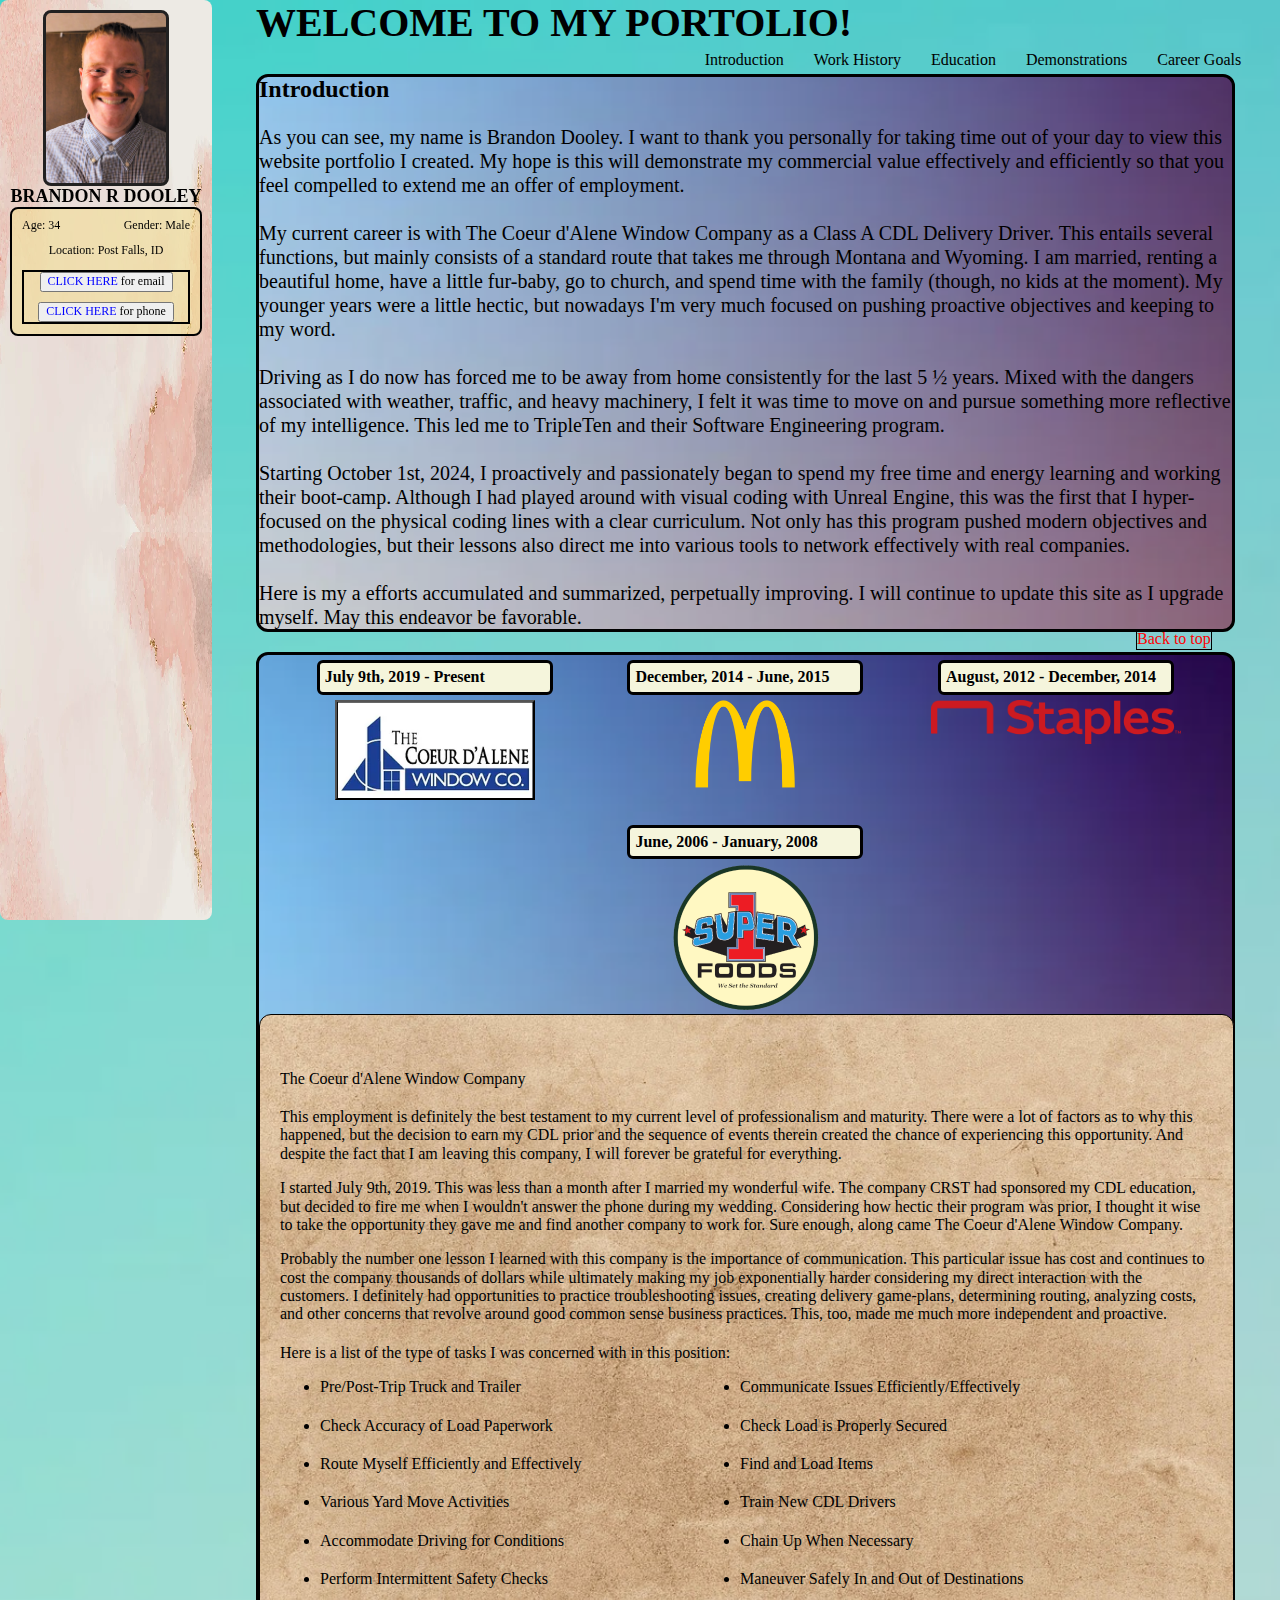
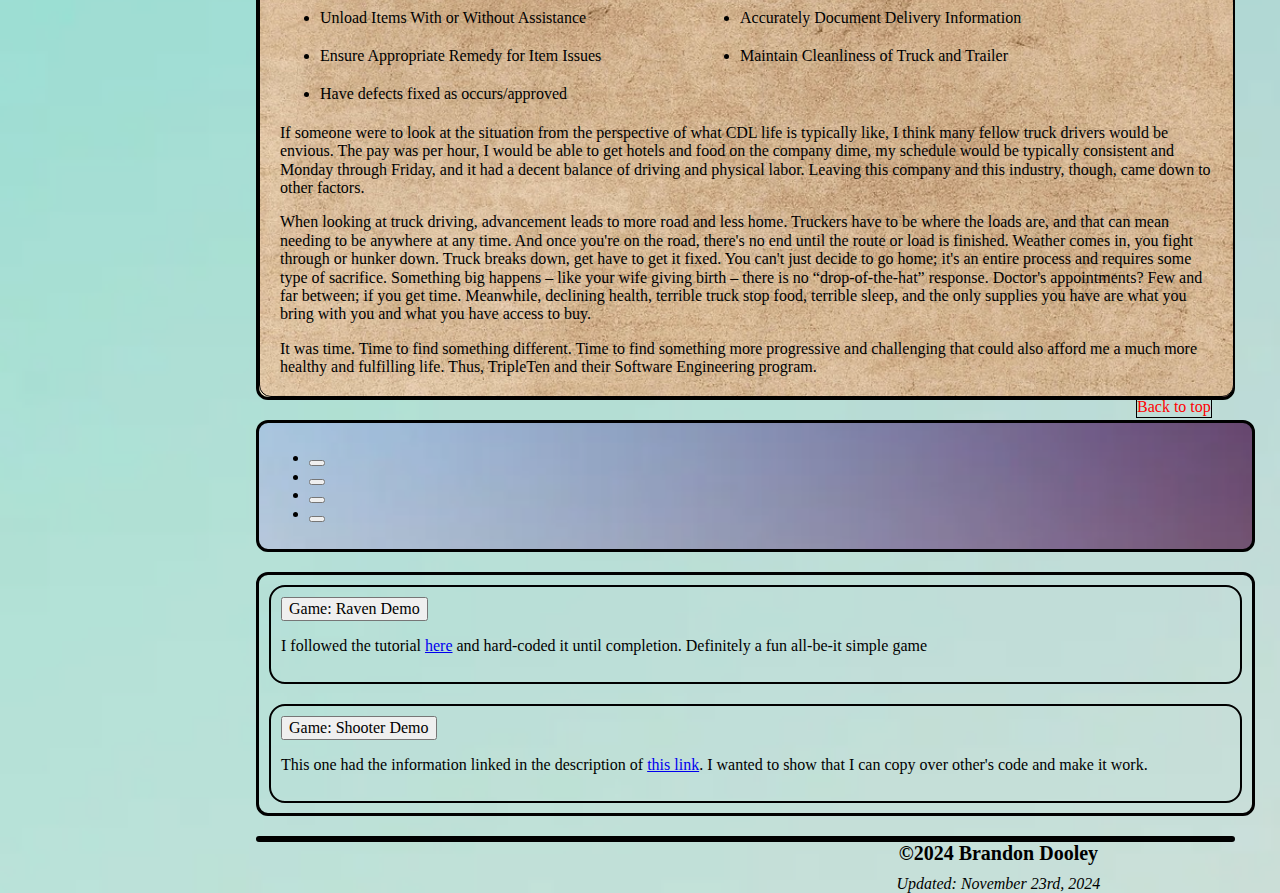
==== index.html @ a99c736f "Alpha 1.1" ====
<!DOCTYPE html>
<html lang="en">
  <head>
    <meta charset="UTF-8" />
    <meta name="viewport" content="width=device-width, initial-scale=1.0" />
    <meta
      name="description"
      content="This is a custom website designed to act as my portfolio."
    />
    <meta name="author" content="Brandon Dooley" />
    <meta
      name="keywords"
      content="Brandon, Dooley, Brandon Dooley, Big Red, Software Engineer, Software, Engineer"
    />
    <title>Brandon Dooley's Portfolio</title>
    <link rel="shortcut icon" href="favicon.ico" />
    <link rel="stylesheet" href="./pages/index.css" />
  </head>
  <body>
    <div class="page">
      <header class="page__default-remove header">
        <h1 class="header__title">WELCOME TO MY PORTOLIO!</h1>
        <nav class="header__nav" id="header-nav">
          <ul  class="header__links">
          <li class="header__link"><a class="header__link-ref" href="#introduction">Introduction</a></li>
          <li class="header__link"><a class="header__link-ref" href="#work-history">Work History</a></li>
          <li class="header__link"><a class="header__link-ref" href="#education">Education</a></li>
          <li class="header__link"><a class="header__link-ref" href="#demonstrations">Demonstrations</a></li>
          <li class="header__link"><a class="header__link-ref" href="#career-goals">Career Goals</a></li>

          </ul>
        </nav>
      </header>
      <main class="main page__default-remove">
        <section class="section introduction" id="introduction">
          <div class="page__default-remove introduction__content">
          <p class="page__default-remove introduction__title">Introduction</p>
          <p class="page__default-remove introduction__text">As you can see, my name is Brandon Dooley. I want to thank you personally for taking time out of your day to view this website portfolio I created. My hope is this will demonstrate my commercial value effectively and efficiently so that you feel compelled to extend me an offer of employment.</p>

          <p class="page__default-remove introduction__text">My current career is with The Coeur d'Alene Window Company as a Class A CDL Delivery Driver. This entails several functions, but mainly consists of  a standard route that takes me through Montana and Wyoming. I am married, renting a beautiful home, have a little fur-baby, go to church, and spend time with the family (though, no kids at the moment). My younger years were a little hectic, but nowadays I'm very much focused on pushing proactive objectives and keeping to my word.</p>

          <p class="page__default-remove introduction__text">Driving as I do now has forced me to be away from home consistently for the last 5 ½ years. Mixed with the dangers associated with weather, traffic, and heavy machinery, I felt it was time to move on and pursue something more reflective of my intelligence. This led me to TripleTen and their Software Engineering program.</p>

          <p class="page__default-remove introduction__text">Starting October 1st, 2024, I proactively and passionately began to spend my free time and energy learning and working their boot-camp. Although I had played around with visual coding with Unreal Engine, this was the first that I hyper-focused on the physical coding lines with a clear curriculum. Not only has this program pushed modern objectives and methodologies, but their lessons also direct me into various tools to network effectively with real companies.</p>

          <p class="page__default-remove introduction__text">Here is my a efforts accumulated and summarized, perpetually improving. I will continue to update this site as I upgrade myself. May this endeavor be favorable.</p>
          </div>
          <a class="click__back-top" href="#header-nav">Back to top</a>
          </section>
        <section class="section work" id="work-history">
          <ul class="work__employer-list page__default-remove">
            <li class="work__list-item">
              <div class="work__item work__CDAWindow">
                <p class="work__dates">July 9th, 2019 - Present</p></div>
                <button class="work__cdawindow-button"></button>
            </li>
            <li class="work__list-item">
              <div class="work__item work__mcdonalds">
                <p class="work__dates">December, 2014 - June, 2015</p>
              <button class="work__mcdonalds-button"></button>
            </div></li>
            <li class="work__list-item">
              <div class="work__item work__staples">
                <p class="work__dates">August, 2012 - December, 2014</p>
                <button class="work__staples-button"></button>
               </div>
            </li>
            <li class="work__list-item">
              <div class="work__item work__super1foods">
                <p class="work__dates">June, 2006 - January, 2008</p>
                <button class="work__super1foods-button"></button>
                </div>
            </li>
          </ul>
            <div class="work__details">
              <div class="work__details-cdawindow">
                <div class="work__title-block">
                  <img class="" src="">
                  <p class="work__details-paragraph">The Coeur d'Alene Window Company</p>
                </div>
              </div>
              <div class="work__details-cdawindow">
                <p class="work__details-paragraph">This employment is definitely the best testament to my current level of professionalism and maturity. There were a lot of factors as to why this happened, but the decision to earn my CDL prior and the sequence of events therein created the chance of experiencing this opportunity. And despite the fact that I am leaving this company, I will forever be grateful for everything.</p>
                <p class="work__details-paragraph">I started July 9th, 2019. This was less than a month after I married my wonderful wife. The company CRST had sponsored my CDL education, but decided to fire me when I wouldn't answer the phone during my wedding. Considering how hectic their program was prior, I thought it wise to take the opportunity they gave me and find another company to work for. Sure enough, along came The Coeur d'Alene Window Company. </p>
                <p class="work__details-paragraph">Probably the number one lesson I learned with this company is the importance of communication. This particular issue has cost and continues to cost the company thousands of dollars while ultimately making my job exponentially harder considering my direct interaction with the customers. I definitely had opportunities to practice troubleshooting issues, creating delivery game-plans, determining routing, analyzing costs, and other concerns that revolve around good common sense business practices. This, too, made me much more independent and proactive.</p>
              </div>
              <div class="work__details-cdawindow">
                <p class="work__details-paragraph">Here is a list of the type of tasks I was concerned with in this position:</p>
              <ul class="work__details-cdalist">
                <li class="work__details-cdalist-item">Pre/Post-Trip Truck and Trailer</li>
                <li class="work__details-cdalist-item">Communicate Issues Efficiently/Effectively</li>
                <li class="work__details-cdalist-item">Check Accuracy of Load Paperwork</li>
                <li class="work__details-cdalist-item">Check Load is Properly Secured</li>
                <li class="work__details-cdalist-item">Route Myself Efficiently and Effectively</li>
                <li class="work__details-cdalist-item">Find and Load Items</li>
                <li class="work__details-cdalist-item">Various Yard Move Activities</li>
                <li class="work__details-cdalist-item">Train New CDL Drivers</li>
                <li class="work__details-cdalist-item">Accommodate Driving for Conditions</li>
                <li class="work__details-cdalist-item">Chain Up When Necessary</li>
                <li class="work__details-cdalist-item">Perform Intermittent Safety Checks</li>
                <li class="work__details-cdalist-item">Maneuver Safely In and Out of Destinations</li>
                <li class="work__details-cdalist-item">Unload Items With or Without Assistance</li>
                <li class="work__details-cdalist-item">Accurately Document Delivery Information</li>
                <li class="work__details-cdalist-item">Ensure Appropriate Remedy for Item Issues</li>
                <li class="work__details-cdalist-item">Maintain Cleanliness of Truck and Trailer</li>
                <li class="work__details-cdalist-item">Have defects fixed as occurs/approved</li>
              </ul>
              </div>
              <div class="work__details-cdawindow">
                <p class="work__details-paragraph">If someone were to look at the situation from the perspective of what CDL life is typically like, I think many fellow truck drivers would be envious. The pay was per hour, I would be able to get hotels and food on the company dime, my schedule would be typically consistent and Monday through Friday, and it had a decent balance of driving and physical labor. Leaving this company and this industry, though, came down to other factors.</p>
                <p class="work__details-paragraph">When looking at truck driving, advancement leads to more road and less home. Truckers have to be where the loads are, and that can mean needing to be anywhere at any time. And once you're on the road, there's no end until the route or load is finished. Weather comes in, you fight through or hunker down. Truck breaks down, get have to get it fixed. You can't just decide to go home; it's an entire process and requires some type of sacrifice. Something big happens – like your wife giving birth –  there is no “drop-of-the-hat” response. Doctor's appointments? Few and far between; if you get time. Meanwhile, declining health, terrible truck stop food, terrible sleep, and the only supplies you have are what you bring with you and what you have access to buy. </p>
                <p class="work__details-paragraph">It was time. Time to find something different. Time to find something more progressive and challenging that could also afford me a much more healthy and fulfilling life. Thus, TripleTen and their Software Engineering program.</p>
              </div>
            </div>
            <a class="click__back-top" href="#header-nav">Back to top</a>
        </section>
        <section class="section education" id="education">
          <ul class="section__work-list">
            <li class="section__work-list-item">
              <div class="section__work-CDAWindow">
                <button class="section__work-cdawindow-button"></button></div>
            </li>
            <li class="section__work-list-item">
              <div class="section__work-mcdonalds">
              <button class="section__work-mcdonalds-button"></button></div></li>
            <li class="section__work-list-item">
              <div class="section__work-staples">
                <button class="section__work-staples-button"></button></div>
            </li>
            <li class="section__work-list-item">
              <div class="section__work-super1foods">
                <button class="section__work-super1foods-button"></button></div>
            </li>
          </ul>

        </section>
        <section class="section demonstrations" id="demonstrations">
          <div class="demonstrations__game"><button class="demonstrations__game-button">Game: Raven Demo</button>
            <p class="demonstration__description">I followed the tutorial <a href = "https://www.youtube.com/watch?v=gCa0z4B-CRo" target="_blank">here</a> and hard-coded it until completion. Definitely a fun all-be-it simple game</p></div>
          <div class="demonstrations__game"><button class="demonstrations__game-button1">Game: Shooter Demo</button> <p class="demonstration__description">This one had the information linked in the description of <a href ="https://www.youtube.com/watch?v=TPu7PXxg5-8" target="_blank" >this link</a>. I wanted to show that I can copy over other's code and make it work.</p></div>
        </section>
        <section class="section scareer-goals" id="career-goals"></section>
      </main>
      <footer class="footer">
        <p class="footer__copyright">&copy;2024 Brandon Dooley</p>
        <p class="footer__update">Updated: November 23rd, 2024</p>
      </footer>
    </div>
      <div class="panel">
        <div class="panel__personal" id="Personal-Details-Panel">
          <ul class="panel__identity page__default-remove">
            <li class="panel__identity-image"></li>
            <li class="panel__identity-name">BRANDON R DOOLEY</h1>
          </ul>
          <ul class="panel__stats" style="border: 2px solid black">
            <li class="panel__stat-age">Age: 34</p>
            <li class="panel__stat-gender">Gender: Male</p>
            <li class="panel__stat-location">Location: Post Falls, ID</p>
          <ul class="panel__contact" style="border: 2px solid black">
            <li class="panel__contact-item"><button class="panel__email-button"><span class="span__text">CLICK HERE</span> for email</button></li>
            <li class="panel__contact-item"><button class="panel__phone-button"><span class="span__text">CLICK HERE</span> for phone</button></li>
          </ul>
          </div>
        </div>
      <script defer src="./scripts/index.js"></script>
  </body>
</html>
---- pages/index.css ----
@import url(../vendor/normalize.css);
@import url(../pages/fonts.css);
@import url(../blocks/page.css);
@import url(../blocks/header.css);
@import url(../blocks/main.css);
@import url(../blocks/introduction.css);
@import url(../blocks/work.css);
@import url(../blocks/education.css);
@import url(../blocks/demonstrations.css);
@import url(../blocks/footer.css);
@import url(../blocks/panel.css);
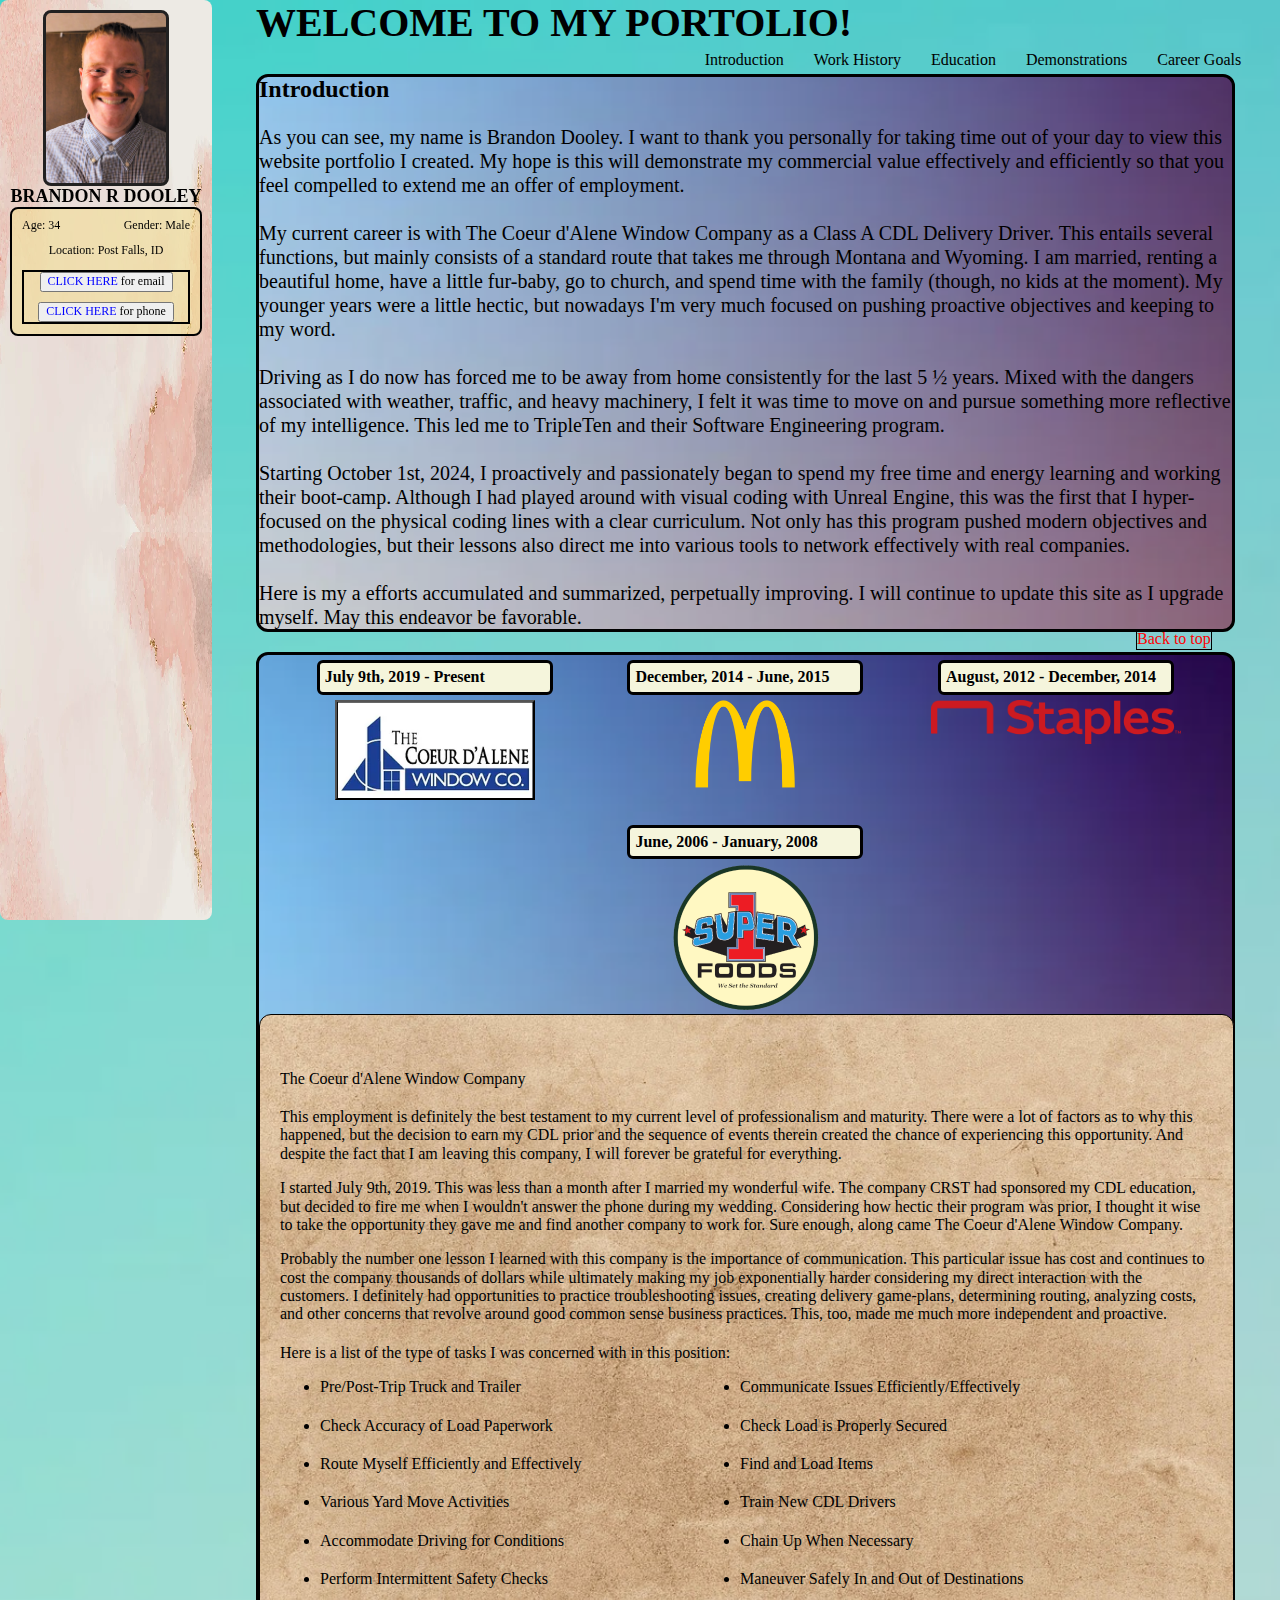
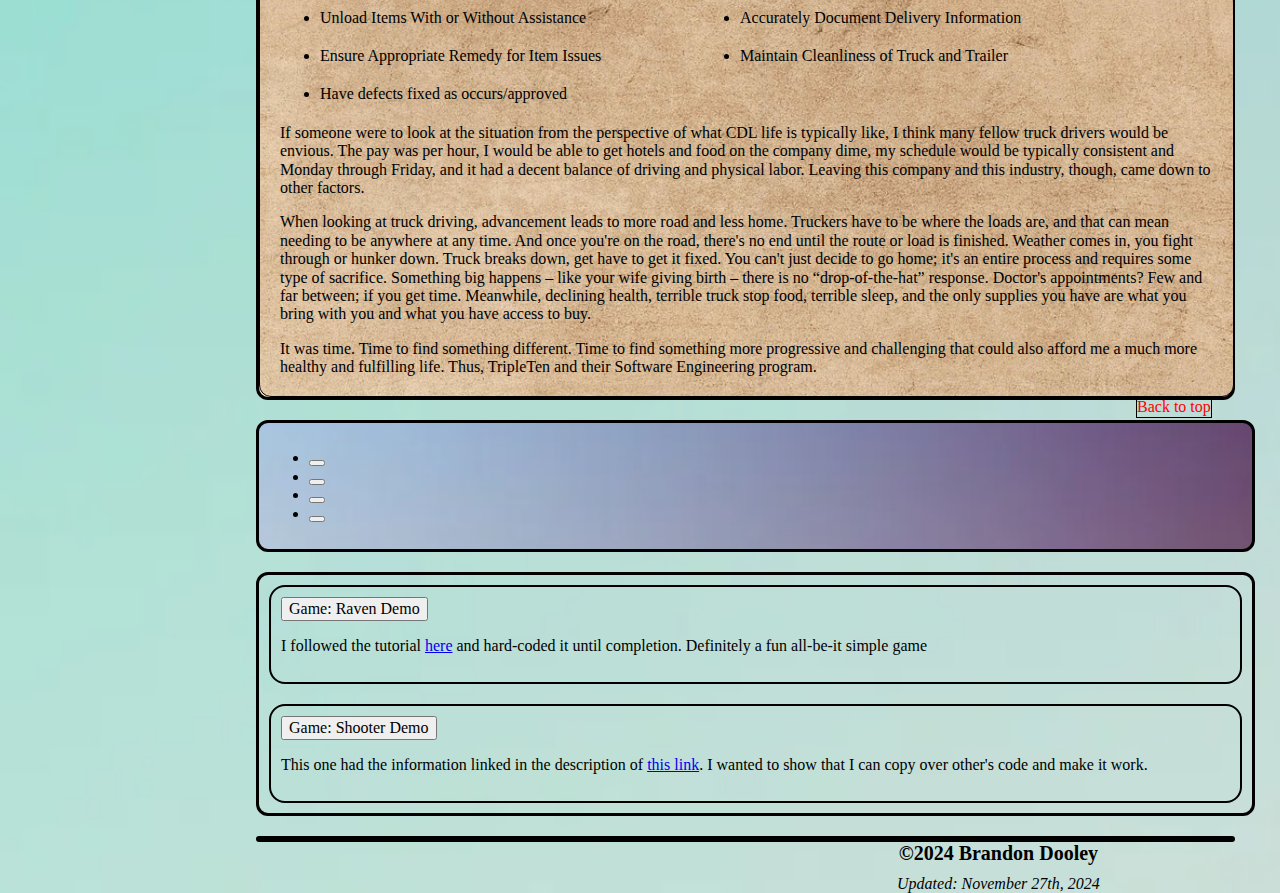
==== commit e3fc2db1: "Add files via upload" ====
--- a/index.html
+++ b/index.html
@@ -143,7 +143,7 @@
       </main>
       <footer class="footer">
         <p class="footer__copyright">&copy;2024 Brandon Dooley</p>
-        <p class="footer__update">Updated: November 23rd, 2024</p>
+        <p class="footer__update">Updated: November 27th, 2024</p>
       </footer>
     </div>
       <div class="panel">
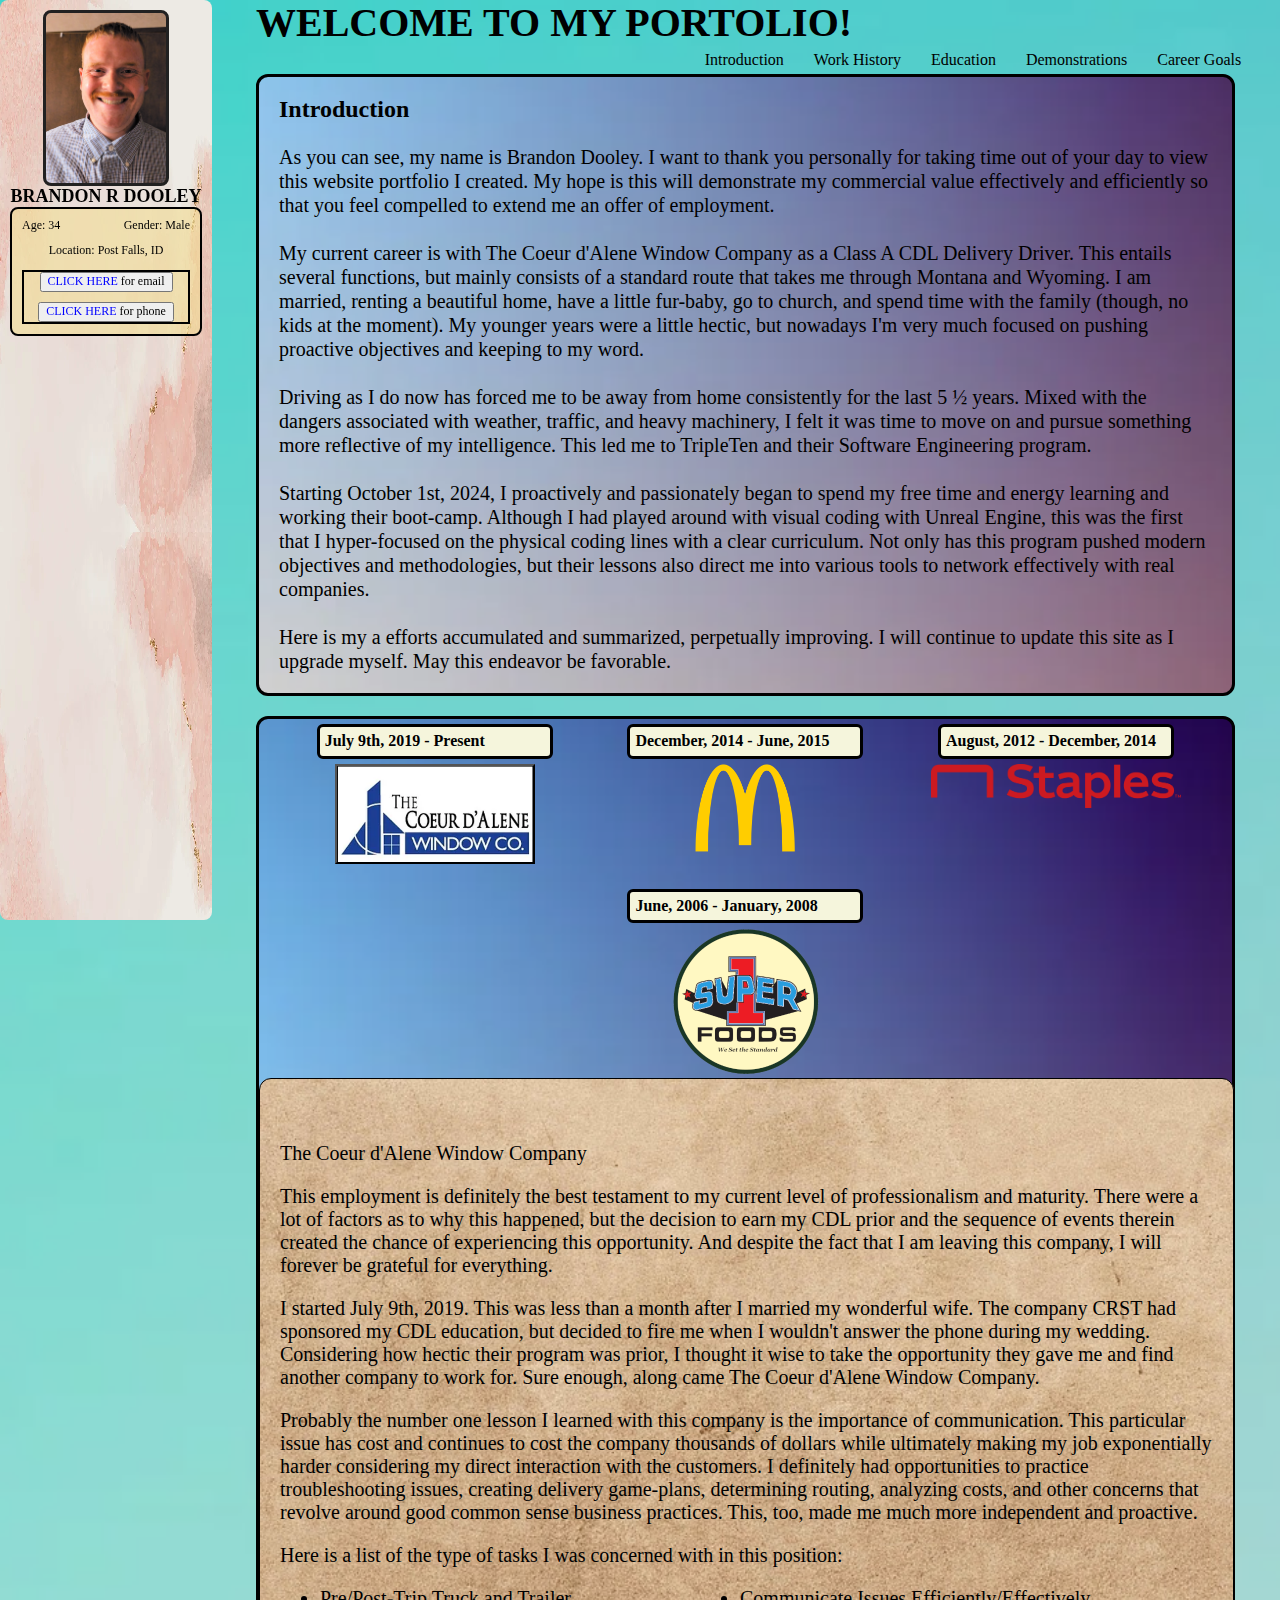
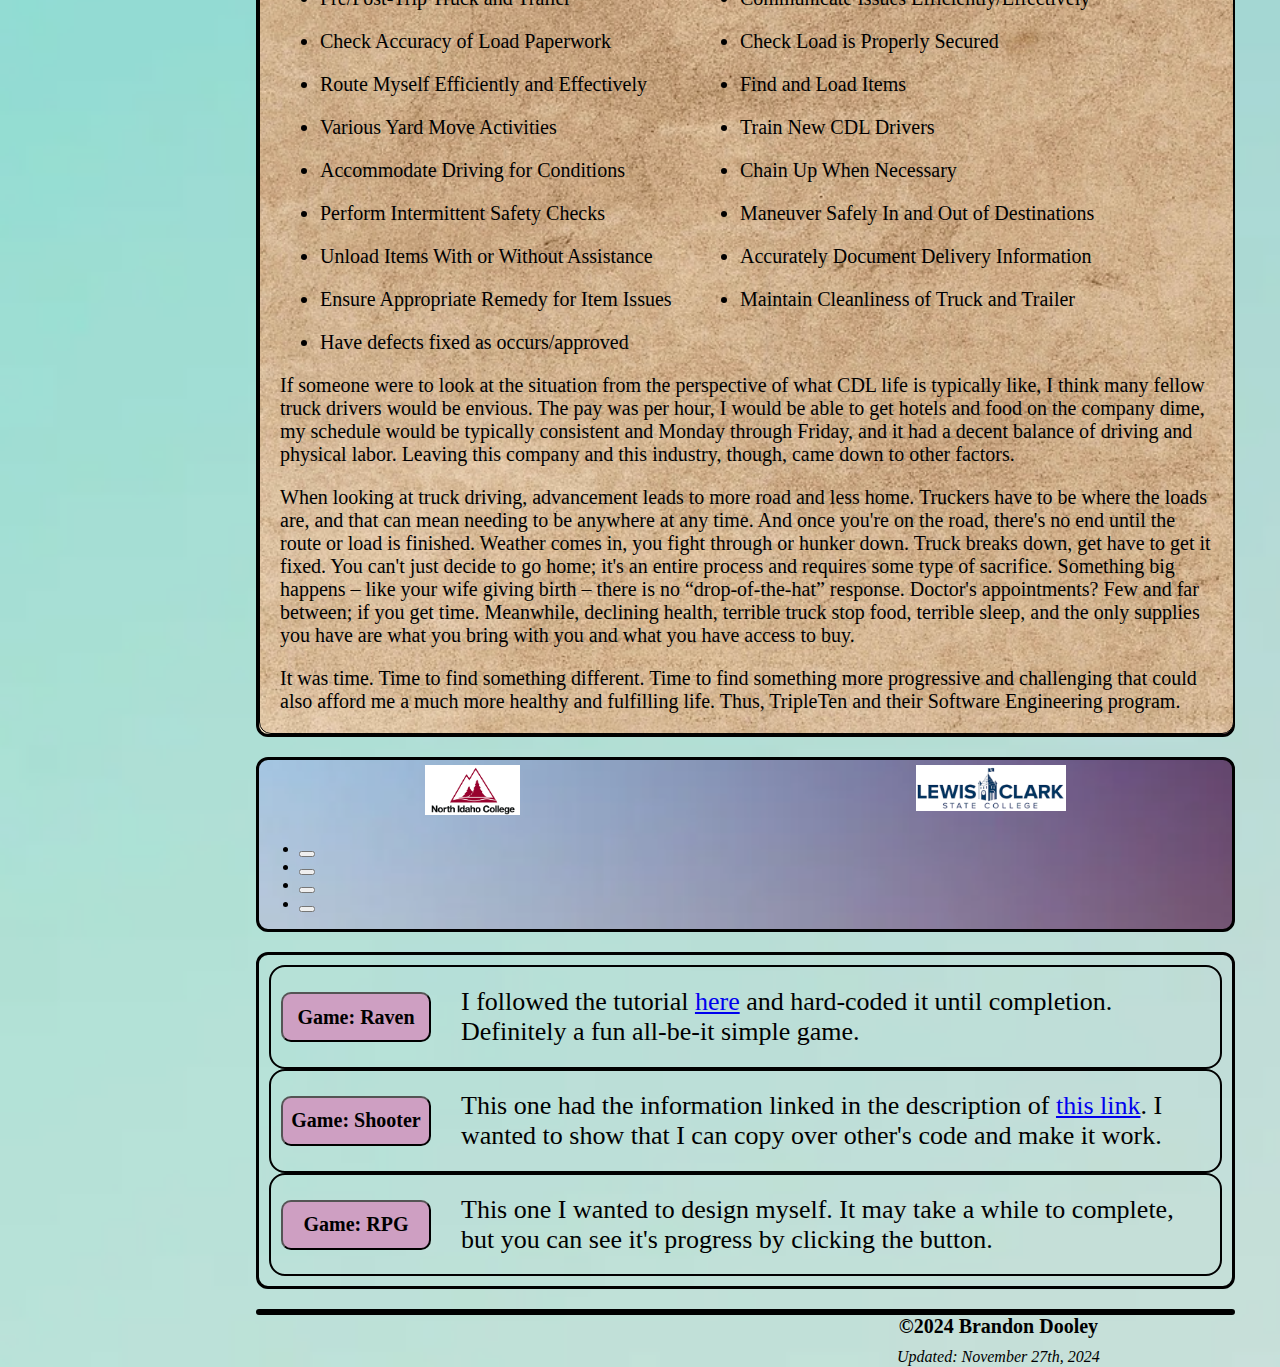
==== commit 15e88c68: "Alpha 1.1" ====
--- a/index.html
+++ b/index.html
@@ -115,7 +115,11 @@
             <a class="click__back-top" href="#header-nav">Back to top</a>
         </section>
         <section class="section education" id="education">
-          <ul class="section__work-list">
+          <ul class="education__icons">
+            <li class="education__icons-item"><button class="education__icons-button"></button></li>
+            <li class="education__icons-item"><button class="education__icons-button1"></button></li>
+          </ul>
+          <ul class="education__list">
             <li class="section__work-list-item">
               <div class="section__work-CDAWindow">
                 <button class="section__work-cdawindow-button"></button></div>
@@ -135,10 +139,13 @@
 
         </section>
         <section class="section demonstrations" id="demonstrations">
-          <div class="demonstrations__game"><button class="demonstrations__game-button">Game: Raven Demo</button>
-            <p class="demonstration__description">I followed the tutorial <a href = "https://www.youtube.com/watch?v=gCa0z4B-CRo" target="_blank">here</a> and hard-coded it until completion. Definitely a fun all-be-it simple game</p></div>
-          <div class="demonstrations__game"><button class="demonstrations__game-button1">Game: Shooter Demo</button> <p class="demonstration__description">This one had the information linked in the description of <a href ="https://www.youtube.com/watch?v=TPu7PXxg5-8" target="_blank" >this link</a>. I wanted to show that I can copy over other's code and make it work.</p></div>
-        </section>
+          <div class="demonstrations__panel">
+            <div class="demonstrations__item"><button class="demonstrations__button demonstrations__game-button">Game: Raven</button>
+                <p class="demonstration__description">I followed the tutorial <a href = "https://www.youtube.com/watch?v=gCa0z4B-CRo" target="_blank">here</a> and hard-coded it until completion. Definitely a fun all-be-it simple game.</p></div>
+            <div class="demonstrations__item"><button class="demonstrations__button demonstrations__game-button1">Game: Shooter</button> <p class="demonstration__description">This one had the information linked in the description of <a href ="https://www.youtube.com/watch?v=TPu7PXxg5-8" target="_blank" >this link</a>. I wanted to show that I can copy over other's code and make it work.</p></div>
+            <div class="demonstrations__item"><button class="demonstrations__button demonstrations__game-button2">Game: RPG</button><p class="demonstration__description">This one I wanted to design myself. It may take a while to complete, but you can see it's progress by clicking the button.</p></div>
+          </div>
+          </section>
         <section class="section scareer-goals" id="career-goals"></section>
       </main>
       <footer class="footer">
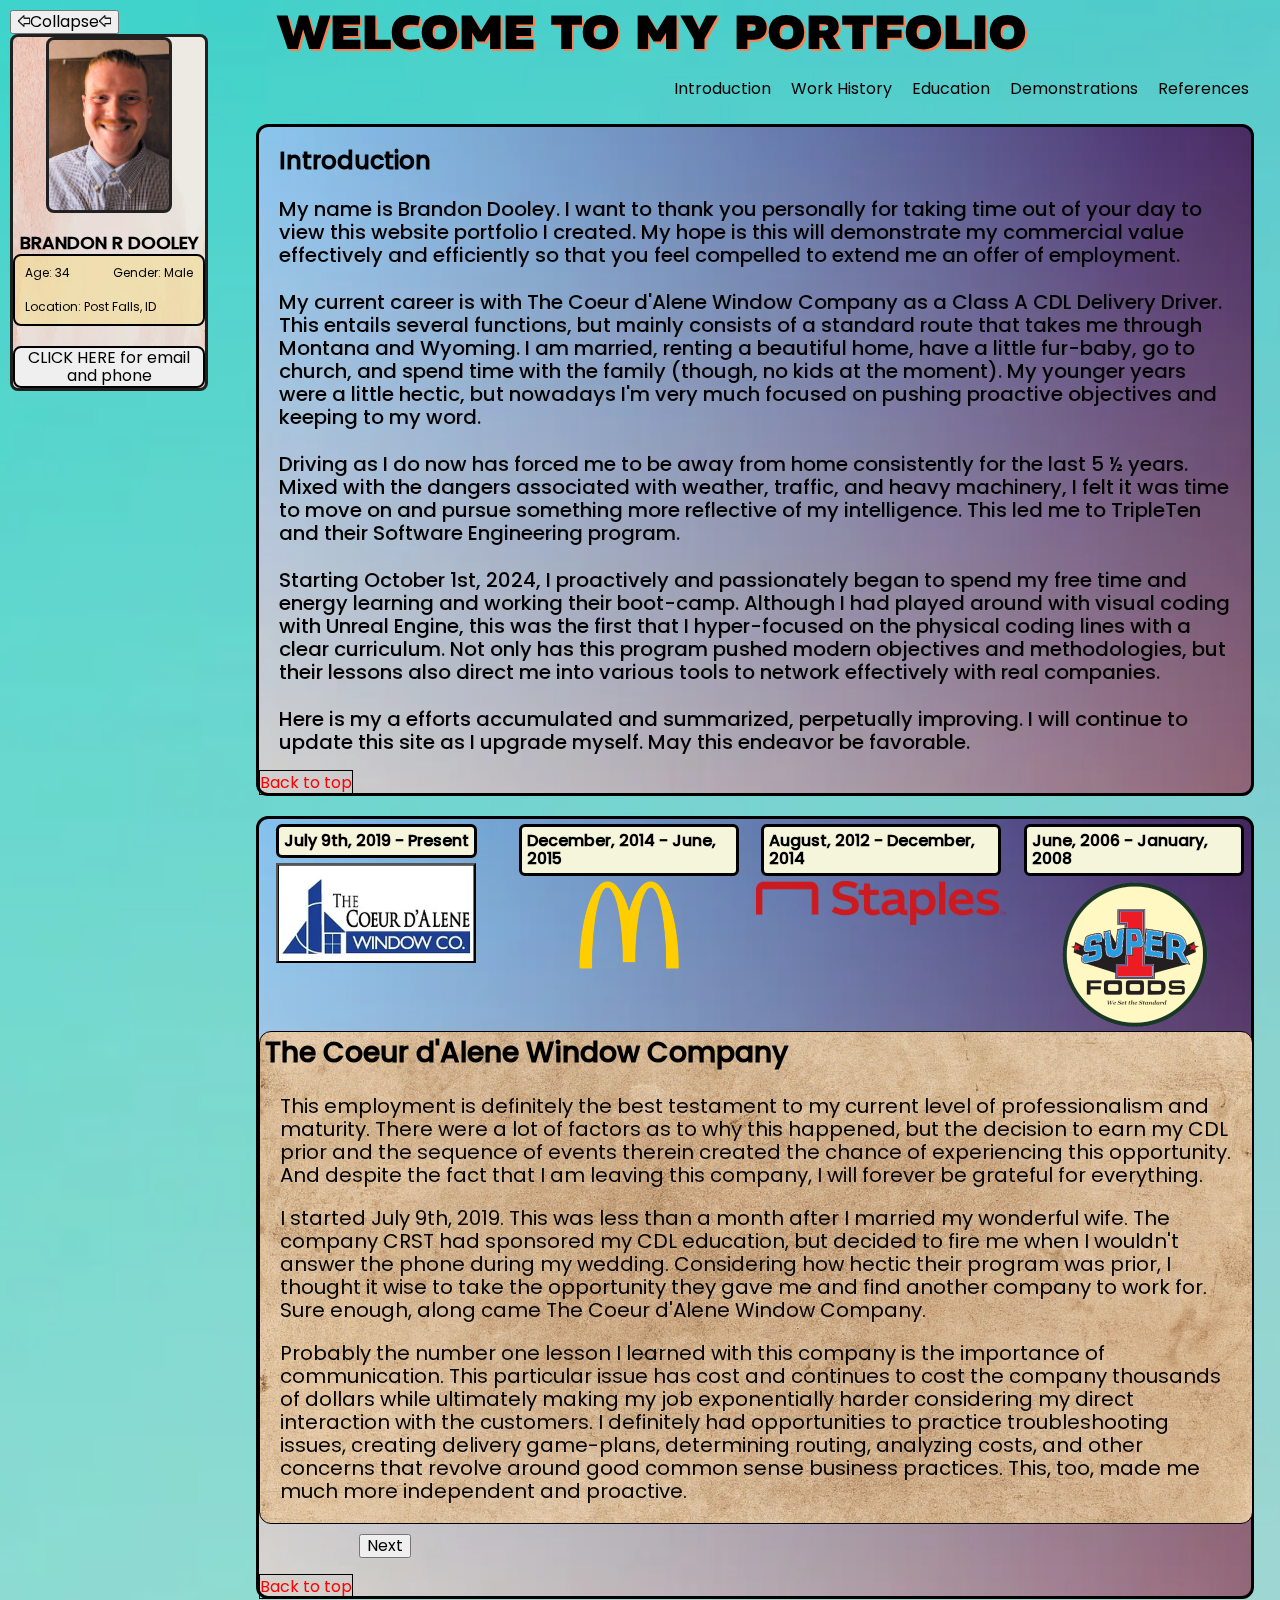
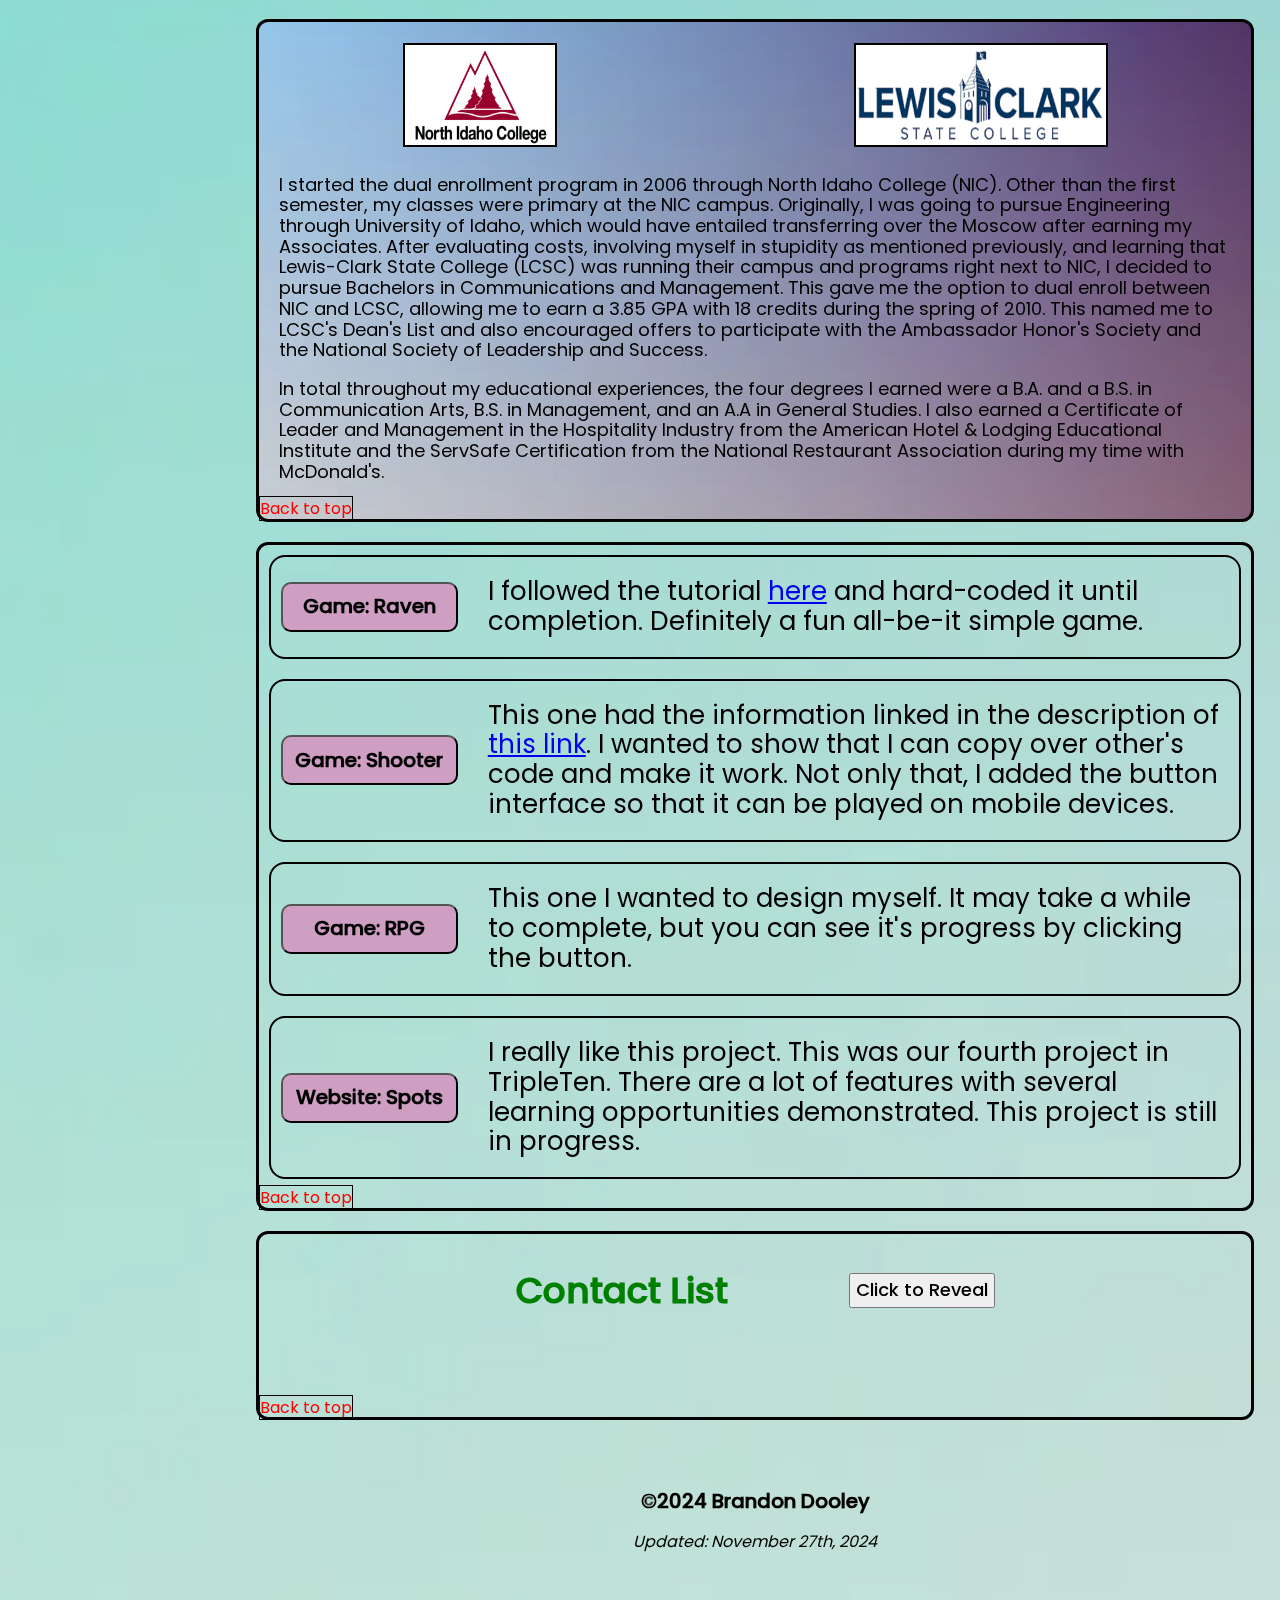
==== commit 03cb1751: "Beta 1.1" ====
--- a/index.html
+++ b/index.html
@@ -15,160 +15,609 @@
     <title>Brandon Dooley's Portfolio</title>
     <link rel="shortcut icon" href="favicon.ico" />
     <link rel="stylesheet" href="./pages/index.css" />
+    <style>
+      @import url("https://fonts.googleapis.com/css2?family=REM:ital,wght@0,100..900;1,100..900&display=swap");
+    </style>
   </head>
   <body>
-    <div class="page">
+    <div class="page offset">
       <header class="page__default-remove header">
-        <h1 class="header__title">WELCOME TO MY PORTOLIO!</h1>
+        <p class="header__title">WELCOME TO MY PORTFOLIO</p>
         <nav class="header__nav" id="header-nav">
-          <ul  class="header__links">
-          <li class="header__link"><a class="header__link-ref" href="#introduction">Introduction</a></li>
-          <li class="header__link"><a class="header__link-ref" href="#work-history">Work History</a></li>
-          <li class="header__link"><a class="header__link-ref" href="#education">Education</a></li>
-          <li class="header__link"><a class="header__link-ref" href="#demonstrations">Demonstrations</a></li>
-          <li class="header__link"><a class="header__link-ref" href="#career-goals">Career Goals</a></li>
-
+          <ul class="header__links">
+            <li class="header__link">
+              <a class="header__link-ref" href="#introduction">Introduction</a>
+            </li>
+            <li class="header__link">
+              <a class="header__link-ref" href="#work-history">Work History</a>
+            </li>
+            <li class="header__link">
+              <a class="header__link-ref" href="#education">Education</a>
+            </li>
+            <li class="header__link">
+              <a class="header__link-ref" href="#demonstrations"
+                >Demonstrations</a
+              >
+            </li>
+            <li class="header__link">
+              <a class="header__link-ref" href="#references">References</a>
+            </li>
           </ul>
         </nav>
       </header>
       <main class="main page__default-remove">
         <section class="section introduction" id="introduction">
           <div class="page__default-remove introduction__content">
-          <p class="page__default-remove introduction__title">Introduction</p>
-          <p class="page__default-remove introduction__text">As you can see, my name is Brandon Dooley. I want to thank you personally for taking time out of your day to view this website portfolio I created. My hope is this will demonstrate my commercial value effectively and efficiently so that you feel compelled to extend me an offer of employment.</p>
+            <p class="page__default-remove introduction__title">Introduction</p>
+            <p class="page__default-remove introduction__text">
+              My name is Brandon Dooley. I want to thank you personally for
+              taking time out of your day to view this website portfolio I
+              created. My hope is this will demonstrate my commercial value
+              effectively and efficiently so that you feel compelled to extend
+              me an offer of employment.
+            </p>
 
-          <p class="page__default-remove introduction__text">My current career is with The Coeur d'Alene Window Company as a Class A CDL Delivery Driver. This entails several functions, but mainly consists of  a standard route that takes me through Montana and Wyoming. I am married, renting a beautiful home, have a little fur-baby, go to church, and spend time with the family (though, no kids at the moment). My younger years were a little hectic, but nowadays I'm very much focused on pushing proactive objectives and keeping to my word.</p>
+            <p class="page__default-remove introduction__text">
+              My current career is with The Coeur d'Alene Window Company as a
+              Class A CDL Delivery Driver. This entails several functions, but
+              mainly consists of a standard route that takes me through Montana
+              and Wyoming. I am married, renting a beautiful home, have a little
+              fur-baby, go to church, and spend time with the family (though, no
+              kids at the moment). My younger years were a little hectic, but
+              nowadays I'm very much focused on pushing proactive objectives and
+              keeping to my word.
+            </p>
 
-          <p class="page__default-remove introduction__text">Driving as I do now has forced me to be away from home consistently for the last 5 ½ years. Mixed with the dangers associated with weather, traffic, and heavy machinery, I felt it was time to move on and pursue something more reflective of my intelligence. This led me to TripleTen and their Software Engineering program.</p>
+            <p class="page__default-remove introduction__text">
+              Driving as I do now has forced me to be away from home
+              consistently for the last 5 ½ years. Mixed with the dangers
+              associated with weather, traffic, and heavy machinery, I felt it
+              was time to move on and pursue something more reflective of my
+              intelligence. This led me to TripleTen and their Software
+              Engineering program.
+            </p>
 
-          <p class="page__default-remove introduction__text">Starting October 1st, 2024, I proactively and passionately began to spend my free time and energy learning and working their boot-camp. Although I had played around with visual coding with Unreal Engine, this was the first that I hyper-focused on the physical coding lines with a clear curriculum. Not only has this program pushed modern objectives and methodologies, but their lessons also direct me into various tools to network effectively with real companies.</p>
+            <p class="page__default-remove introduction__text">
+              Starting October 1st, 2024, I proactively and passionately began
+              to spend my free time and energy learning and working their
+              boot-camp. Although I had played around with visual coding with
+              Unreal Engine, this was the first that I hyper-focused on the
+              physical coding lines with a clear curriculum. Not only has this
+              program pushed modern objectives and methodologies, but their
+              lessons also direct me into various tools to network effectively
+              with real companies.
+            </p>
 
-          <p class="page__default-remove introduction__text">Here is my a efforts accumulated and summarized, perpetually improving. I will continue to update this site as I upgrade myself. May this endeavor be favorable.</p>
+            <p class="page__default-remove introduction__text">
+              Here is my a efforts accumulated and summarized, perpetually
+              improving. I will continue to update this site as I upgrade
+              myself. May this endeavor be favorable.
+            </p>
           </div>
           <a class="click__back-top" href="#header-nav">Back to top</a>
-          </section>
+        </section>
         <section class="section work" id="work-history">
           <ul class="work__employer-list page__default-remove">
             <li class="work__list-item">
               <div class="work__item work__CDAWindow">
-                <p class="work__dates">July 9th, 2019 - Present</p></div>
-                <button class="work__cdawindow-button"></button>
+                <p class="work__dates">July 9th, 2019 - Present</p>
+              </div>
+              <button class="work__cdawindow-button"></button>
             </li>
             <li class="work__list-item">
               <div class="work__item work__mcdonalds">
                 <p class="work__dates">December, 2014 - June, 2015</p>
-              <button class="work__mcdonalds-button"></button>
-            </div></li>
+                <button class="work__mcdonalds-button"></button>
+              </div>
+            </li>
             <li class="work__list-item">
               <div class="work__item work__staples">
                 <p class="work__dates">August, 2012 - December, 2014</p>
                 <button class="work__staples-button"></button>
-               </div>
+              </div>
             </li>
             <li class="work__list-item">
               <div class="work__item work__super1foods">
                 <p class="work__dates">June, 2006 - January, 2008</p>
                 <button class="work__super1foods-button"></button>
-                </div>
+              </div>
             </li>
           </ul>
-            <div class="work__details">
-              <div class="work__details-cdawindow">
-                <div class="work__title-block">
-                  <img class="" src="">
-                  <p class="work__details-paragraph">The Coeur d'Alene Window Company</p>
-                </div>
-              </div>
-              <div class="work__details-cdawindow">
-                <p class="work__details-paragraph">This employment is definitely the best testament to my current level of professionalism and maturity. There were a lot of factors as to why this happened, but the decision to earn my CDL prior and the sequence of events therein created the chance of experiencing this opportunity. And despite the fact that I am leaving this company, I will forever be grateful for everything.</p>
-                <p class="work__details-paragraph">I started July 9th, 2019. This was less than a month after I married my wonderful wife. The company CRST had sponsored my CDL education, but decided to fire me when I wouldn't answer the phone during my wedding. Considering how hectic their program was prior, I thought it wise to take the opportunity they gave me and find another company to work for. Sure enough, along came The Coeur d'Alene Window Company. </p>
-                <p class="work__details-paragraph">Probably the number one lesson I learned with this company is the importance of communication. This particular issue has cost and continues to cost the company thousands of dollars while ultimately making my job exponentially harder considering my direct interaction with the customers. I definitely had opportunities to practice troubleshooting issues, creating delivery game-plans, determining routing, analyzing costs, and other concerns that revolve around good common sense business practices. This, too, made me much more independent and proactive.</p>
-              </div>
-              <div class="work__details-cdawindow">
-                <p class="work__details-paragraph">Here is a list of the type of tasks I was concerned with in this position:</p>
-              <ul class="work__details-cdalist">
-                <li class="work__details-cdalist-item">Pre/Post-Trip Truck and Trailer</li>
-                <li class="work__details-cdalist-item">Communicate Issues Efficiently/Effectively</li>
-                <li class="work__details-cdalist-item">Check Accuracy of Load Paperwork</li>
-                <li class="work__details-cdalist-item">Check Load is Properly Secured</li>
-                <li class="work__details-cdalist-item">Route Myself Efficiently and Effectively</li>
-                <li class="work__details-cdalist-item">Find and Load Items</li>
-                <li class="work__details-cdalist-item">Various Yard Move Activities</li>
-                <li class="work__details-cdalist-item">Train New CDL Drivers</li>
-                <li class="work__details-cdalist-item">Accommodate Driving for Conditions</li>
-                <li class="work__details-cdalist-item">Chain Up When Necessary</li>
-                <li class="work__details-cdalist-item">Perform Intermittent Safety Checks</li>
-                <li class="work__details-cdalist-item">Maneuver Safely In and Out of Destinations</li>
-                <li class="work__details-cdalist-item">Unload Items With or Without Assistance</li>
-                <li class="work__details-cdalist-item">Accurately Document Delivery Information</li>
-                <li class="work__details-cdalist-item">Ensure Appropriate Remedy for Item Issues</li>
-                <li class="work__details-cdalist-item">Maintain Cleanliness of Truck and Trailer</li>
-                <li class="work__details-cdalist-item">Have defects fixed as occurs/approved</li>
-              </ul>
-              </div>
-              <div class="work__details-cdawindow">
-                <p class="work__details-paragraph">If someone were to look at the situation from the perspective of what CDL life is typically like, I think many fellow truck drivers would be envious. The pay was per hour, I would be able to get hotels and food on the company dime, my schedule would be typically consistent and Monday through Friday, and it had a decent balance of driving and physical labor. Leaving this company and this industry, though, came down to other factors.</p>
-                <p class="work__details-paragraph">When looking at truck driving, advancement leads to more road and less home. Truckers have to be where the loads are, and that can mean needing to be anywhere at any time. And once you're on the road, there's no end until the route or load is finished. Weather comes in, you fight through or hunker down. Truck breaks down, get have to get it fixed. You can't just decide to go home; it's an entire process and requires some type of sacrifice. Something big happens – like your wife giving birth –  there is no “drop-of-the-hat” response. Doctor's appointments? Few and far between; if you get time. Meanwhile, declining health, terrible truck stop food, terrible sleep, and the only supplies you have are what you bring with you and what you have access to buy. </p>
-                <p class="work__details-paragraph">It was time. Time to find something different. Time to find something more progressive and challenging that could also afford me a much more healthy and fulfilling life. Thus, TripleTen and their Software Engineering program.</p>
-              </div>
-            </div>
-            <a class="click__back-top" href="#header-nav">Back to top</a>
+          <div class="work__details">
+            <p class="work__details-title" id="work-details-title">
+              The Coeur d'Alene Window Company
+            </p>
+            <div class="work__details-panel">
+              <div
+                class="work__details-cdawindow page__default-remove"
+                id="Cda-page1"
+              >
+                <p class="work__details-paragraph">
+                  This employment is definitely the best testament to my current
+                  level of professionalism and maturity. There were a lot of
+                  factors as to why this happened, but the decision to earn my
+                  CDL prior and the sequence of events therein created the
+                  chance of experiencing this opportunity. And despite the fact
+                  that I am leaving this company, I will forever be grateful for
+                  everything.
+                </p>
+                <p class="work__details-paragraph">
+                  I started July 9th, 2019. This was less than a month after I
+                  married my wonderful wife. The company CRST had sponsored my
+                  CDL education, but decided to fire me when I wouldn't answer
+                  the phone during my wedding. Considering how hectic their
+                  program was prior, I thought it wise to take the opportunity
+                  they gave me and find another company to work for. Sure
+                  enough, along came The Coeur d'Alene Window Company.
+                </p>
+                <p class="work__details-paragraph">
+                  Probably the number one lesson I learned with this company is
+                  the importance of communication. This particular issue has
+                  cost and continues to cost the company thousands of dollars
+                  while ultimately making my job exponentially harder
+                  considering my direct interaction with the customers. I
+                  definitely had opportunities to practice troubleshooting
+                  issues, creating delivery game-plans, determining routing,
+                  analyzing costs, and other concerns that revolve around good
+                  common sense business practices. This, too, made me much more
+                  independent and proactive.
+                </p>
+              </div>
+              <div
+                class="work__details-cdawindow page__default-remove hide"
+                id="Cda-list"
+              >
+                <p class="work__details-paragraph">
+                  Here is a list of the type of tasks I was concerned with in
+                  this position:
+                </p>
+                <ul class="work__details-cdalist">
+                  <li class="work__details-cdalist-item">
+                    Pre/Post-Trip Truck and Trailer
+                  </li>
+                  <li class="work__details-cdalist-item">
+                    Communicate Issues Efficiently/Effectively
+                  </li>
+                  <li class="work__details-cdalist-item">
+                    Check Accuracy of Load Paperwork
+                  </li>
+                  <li class="work__details-cdalist-item">
+                    Check Load is Properly Secured
+                  </li>
+                  <li class="work__details-cdalist-item">
+                    Route Myself Efficiently and Effectively
+                  </li>
+                  <li class="work__details-cdalist-item">
+                    Find and Load Items
+                  </li>
+                  <li class="work__details-cdalist-item">
+                    Various Yard Move Activities
+                  </li>
+                  <li class="work__details-cdalist-item">
+                    Train New CDL Drivers
+                  </li>
+                  <li class="work__details-cdalist-item">
+                    Accommodate Driving for Conditions
+                  </li>
+                  <li class="work__details-cdalist-item">
+                    Chain Up When Necessary
+                  </li>
+                  <li class="work__details-cdalist-item">
+                    Perform Intermittent Safety Checks
+                  </li>
+                  <li class="work__details-cdalist-item">
+                    Maneuver Safely In and Out of Destinations
+                  </li>
+                  <li class="work__details-cdalist-item">
+                    Unload Items With or Without Assistance
+                  </li>
+                  <li class="work__details-cdalist-item">
+                    Accurately Document Delivery Information
+                  </li>
+                  <li class="work__details-cdalist-item">
+                    Ensure Appropriate Remedy for Item Issues
+                  </li>
+                  <li class="work__details-cdalist-item">
+                    Maintain Cleanliness of Truck and Trailer
+                  </li>
+                  <li class="work__details-cdalist-item">
+                    Have defects fixed as occurs/approved
+                  </li>
+                </ul>
+              </div>
+              <div
+                class="work__details-cdawindow page__default-remove hide"
+                id="Cda-page3"
+              >
+                <p class="work__details-paragraph">
+                  If someone were to look at the situation from the perspective
+                  of what CDL life is typically like, I think many fellow truck
+                  drivers would be envious. The pay was per hour, I would be
+                  able to get hotels and food on the company dime, my schedule
+                  would be typically consistent and Monday through Friday, and
+                  it had a decent balance of driving and physical labor. Leaving
+                  this company and this industry, though, came down to other
+                  factors.
+                </p>
+                <p class="work__details-paragraph">
+                  When looking at truck driving, advancement leads to more road
+                  and less home. Truckers have to be where the loads are, and
+                  that can mean needing to be anywhere at any time. And once
+                  you're on the road, there's no end until the route or load is
+                  finished. Weather comes in, you fight through or hunker down.
+                  Truck breaks down, get have to get it fixed. You can't just
+                  decide to go home; it's an entire process and requires some
+                  type of sacrifice. Something big happens – like your wife
+                  giving birth – there is no “drop-of-the-hat” response.
+                  Doctor's appointments? Few and far between; if you get time.
+                  Meanwhile, declining health, terrible truck stop food,
+                  terrible sleep, and the only supplies you have are what you
+                  bring with you and what you have access to buy.
+                </p>
+                <p class="work__details-paragraph">
+                  It was time. Time to find something different. Time to find
+                  something more progressive and challenging that could also
+                  afford me a much more healthy and fulfilling life. Thus,
+                  TripleTen and their Software Engineering program.
+                </p>
+              </div>
+            </div>
+            <div class="work__details-mcdonalds hide">
+              <p class="work__details-paragraph">
+                Retail work lost it's appeal, particularly since I was pushed
+                into stocking shelves and had a part-time schedule. I wanted a
+                more challenging environment with more potential for
+                advancement. This lead me to McDonald's.
+              </p>
+              <p class="work__details-paragraph">
+                In comparison to Staples, McDonald's was much more fast-paced.
+                There were plenty of tasks that I could focus on depending on
+                what position I was for the day. That was the other aspect that
+                was appealing: they moved me around. They weren't afraid to let
+                me learn other positions. In fact, McDonald's was on track to
+                have me open the store.
+              </p>
+              <p class="work__details-paragraph">
+                Although this experience ended in a short time-frame, it was the
+                most intense and fulfilling work opportunity I had up to that
+                time in my history. It was the first time I was able to see what
+                it takes to actually run a business, and I still feel inspired
+                to this day to start a restaurant once the finances allow it. It
+                also triggered instant memorization and progressive inference,
+                allowing me to act more and more quickly and accurately.
+              </p>
+            </div>
+            <div class="work__details-staples hide">
+              <p class="work__details-paragraph">
+                College was an interesting time for me. Although I was pushing
+                for three Bachelors, I also allowed myself to be manipulated
+                through peer pressure. It made life harder on myself, part of
+                which included maintaining employment with companies. But even
+                so, I still tried to push myself towards success. Staples was an
+                excellent example of this.
+              </p>
+              <p class="work__details-paragraph">
+                This position was mainly cashiering. They would also have me
+                help with stocking shelves and assisting customers on the floor.
+                Sometimes I would help out the tech and copy departments
+                depending. All in all, I would tend to float wherever I was
+                needed if able. There was a time when I was considered for
+                advancement; I would be the inventory manager. They had me take
+                part in re-models of stores, have me practice with their
+                software interfaces and processes, and all around get a taste of
+                running the store.
+              </p>
+              <p class="work__details-paragraph">
+                Unfortunately, there were certain events that acted against that
+                objective. These events made it where they wouldn't even have me
+                as a cashier; I would just simply stock shelves. Now, there
+                wasn't anything I did intentionally, but nevertheless the
+                accumulation of events just made my future there ultimately
+                dead. After I realized that, I searched for other work, which
+                lead me to McDonald's.
+              </p>
+            </div>
+            <div class="work__details-super1foods hide">
+              <p class="work__details-paragraph">
+                I wanted to give recognition to my first employment. This was an
+                entry level position as a “Courtesy Clerk,” which entailed
+                bagging groceries, assisting customers, and gathering carts. It
+                was a good start. At the time, I was dual-enrolling between
+                high-school and college. This allowed me some extra cash and
+                experience while hitting milestones like earning my driver's
+                license.
+              </p>
+            </div>
+          </div>
+          <div class="work___navigation">
+            <button class="work__cda-previous hide">Previous</button>
+            <button class="work__cda-next">Next</button>
+          </div>
+          <a class="click__back-top" href="#header-nav">Back to top</a>
         </section>
         <section class="section education" id="education">
           <ul class="education__icons">
-            <li class="education__icons-item"><button class="education__icons-button"></button></li>
-            <li class="education__icons-item"><button class="education__icons-button1"></button></li>
+            <li class="education__icons-item">
+              <p class="education__dates"></p>
+              <a href="https://www.nic.edu" target="_blank"
+                ><img
+                  class="education__icons-button"
+                  src="./images/northidaho.png"
+              /></a>
+            </li>
+            <li class="education__icons-item">
+              <p class="education__dates"></p>
+              <a href="https://www.lcsc.edu" target="_blank"
+                ><img
+                  class="education__icons-button1"
+                  src="./images/lewisclark.png"
+              /></a>
+            </li>
           </ul>
-          <ul class="education__list">
-            <li class="section__work-list-item">
-              <div class="section__work-CDAWindow">
-                <button class="section__work-cdawindow-button"></button></div>
-            </li>
-            <li class="section__work-list-item">
-              <div class="section__work-mcdonalds">
-              <button class="section__work-mcdonalds-button"></button></div></li>
-            <li class="section__work-list-item">
-              <div class="section__work-staples">
-                <button class="section__work-staples-button"></button></div>
-            </li>
-            <li class="section__work-list-item">
-              <div class="section__work-super1foods">
-                <button class="section__work-super1foods-button"></button></div>
-            </li>
-          </ul>
-
+          <p class="education__paragraph">
+            I started the dual enrollment program in 2006 through North Idaho
+            College (NIC). Other than the first semester, my classes were
+            primary at the NIC campus. Originally, I was going to pursue
+            Engineering through University of Idaho, which would have entailed
+            transferring over the Moscow after earning my Associates. After
+            evaluating costs, involving myself in stupidity as mentioned
+            previously, and learning that Lewis-Clark State College (LCSC) was
+            running their campus and programs right next to NIC, I decided to
+            pursue Bachelors in Communications and Management. This gave me the
+            option to dual enroll between NIC and LCSC, allowing me to earn a
+            3.85 GPA with 18 credits during the spring of 2010. This named me to
+            LCSC's Dean's List and also encouraged offers to participate with
+            the Ambassador Honor's Society and the National Society of
+            Leadership and Success.
+          </p>
+          <p class="education__paragraph">
+            In total throughout my educational experiences, the four degrees I
+            earned were a B.A. and a B.S. in Communication Arts, B.S. in
+            Management, and an A.A in General Studies. I also earned a
+            Certificate of Leader and Management in the Hospitality Industry
+            from the American Hotel & Lodging Educational Institute and the
+            ServSafe Certification from the National Restaurant Association
+            during my time with McDonald's.
+          </p>
+          <a class="click__back-top" href="#header-nav">Back to top</a>
         </section>
         <section class="section demonstrations" id="demonstrations">
           <div class="demonstrations__panel">
-            <div class="demonstrations__item"><button class="demonstrations__button demonstrations__game-button">Game: Raven</button>
-                <p class="demonstration__description">I followed the tutorial <a href = "https://www.youtube.com/watch?v=gCa0z4B-CRo" target="_blank">here</a> and hard-coded it until completion. Definitely a fun all-be-it simple game.</p></div>
-            <div class="demonstrations__item"><button class="demonstrations__button demonstrations__game-button1">Game: Shooter</button> <p class="demonstration__description">This one had the information linked in the description of <a href ="https://www.youtube.com/watch?v=TPu7PXxg5-8" target="_blank" >this link</a>. I wanted to show that I can copy over other's code and make it work.</p></div>
-            <div class="demonstrations__item"><button class="demonstrations__button demonstrations__game-button2">Game: RPG</button><p class="demonstration__description">This one I wanted to design myself. It may take a while to complete, but you can see it's progress by clicking the button.</p></div>
+            <div class="demonstrations__item">
+              <button
+                class="demonstrations__button demonstrations__game-button"
+              >
+                Game: Raven
+              </button>
+              <p class="demonstration__description">
+                I followed the tutorial
+                <a
+                  href="https://www.youtube.com/watch?v=gCa0z4B-CRo"
+                  target="_blank"
+                  >here</a
+                >
+                and hard-coded it until completion. Definitely a fun all-be-it
+                simple game.
+              </p>
+            </div>
+            <div class="demonstrations__item">
+              <button
+                class="demonstrations__button demonstrations__game-button1"
+              >
+                Game: Shooter
+              </button>
+              <p class="demonstration__description">
+                This one had the information linked in the description of
+                <a
+                  href="https://www.youtube.com/watch?v=TPu7PXxg5-8"
+                  target="_blank"
+                  >this link</a
+                >. I wanted to show that I can copy over other's code and make
+                it work. Not only that, I added the button interface so that it
+                can be played on mobile devices.
+              </p>
+            </div>
+            <div class="demonstrations__item">
+              <button
+                class="demonstrations__button demonstrations__game-button2"
+              >
+                Game: RPG
+              </button>
+              <p class="demonstration__description">
+                This one I wanted to design myself. It may take a while to
+                complete, but you can see it's progress by clicking the button.
+              </p>
+            </div>
+            <div class="demonstrations__item">
+              <button
+                class="demonstrations__button demonstrations__website-button1"
+              >
+                Website: Spots
+              </button>
+              <p class="demonstration__description">
+                I really like this project. This was our fourth project in
+                TripleTen. There are a lot of features with several learning
+                opportunities demonstrated. This project is still in progress.
+              </p>
+            </div>
           </div>
-          </section>
-        <section class="section scareer-goals" id="career-goals"></section>
+          <a class="click__back-top" href="#header-nav">Back to top</a>
+        </section>
+        <section class="section references" id="references">
+          <div class="reference__header">
+            <p class="reference__title">Contact List</p>
+            <button class="reference__button">Click to Reveal</button>
+          </div>
+          <ul class="references__list hide">
+            <li class="references__list-item">
+              <div class="references__reference">
+                <p class="reference__detail detail__name">Daniel Lake</p>
+                <p class="reference__detail">Main Boss</p>
+                <p class="reference__detail">(509)340-0705</p>
+              </div>
+            </li>
+            <li class="references__list-item">
+              <div class="references__reference">
+                <p class="reference__detail detail__name">Katie Ophus</p>
+                <p class="reference__detail">Boss</p>
+                <p class="reference__detail">(509)340-0705</p>
+              </div>
+            </li>
+            <li class="references__list-item">
+              <div class="references__reference">
+                <p class="reference__detail detail__name">Larry Thomas</p>
+                <p class="reference__detail">Dock Boss</p>
+                <p class="reference__detail">(509)340-0705</p>
+              </div>
+            </li>
+            <li class="references__list-item">
+              <div class="references__reference">
+                <p class="reference__detail detail__name">Jeff Rose</p>
+                <p class="reference__detail">Co-Worker</p>
+                <p class="reference__detail">(509)981-5581</p>
+              </div>
+            </li>
+            <li class="references__list-item">
+              <div class="references__reference">
+                <p class="reference__detail detail__name">Doug Folden</p>
+                <p class="reference__detail">Former Co-Worker</p>
+                <p class="reference__detail">(509)362-8164</p>
+              </div>
+            </li>
+            <li class="references__list-item">
+              <div class="references__reference">
+                <p class="reference__detail detail__name">Jim Anderson</p>
+                <p class="reference__detail">Customer</p>
+                <p class="reference__detail">(406)453-5755</p>
+              </div>
+            </li>
+            <li class="references__list-item">
+              <div class="references__reference">
+                <p class="reference__detail detail__name">Robby</p>
+                <p class="reference__detail">Customer</p>
+                <p class="reference__detail">(406)755-6411</p>
+              </div>
+            </li>
+            <li class="references__list-item">
+              <div class="references__reference">
+                <p class="reference__detail detail__name">Dean</p>
+                <p class="reference__detail">Customer</p>
+                <p class="reference__detail">(406)541-0899</p>
+              </div>
+            </li>
+            <li class="references__list-item">
+              <div class="references__reference">
+                <p class="reference__detail detail__name">Damon Maxwell</p>
+                <p class="reference__detail">Cousin</p>
+                <p class="reference__detail">(208)659-0696</p>
+              </div>
+            </li>
+            <li class="references__list-item">
+              <div class="references__reference">
+                <p class="reference__detail detail__name">Oliver Cedarblom</p>
+                <p class="reference__detail">Friend</p>
+                <p class="reference__detail">(509)201-7689</p>
+              </div>
+            </li>
+            <li class="references__list-item">
+              <div class="references__reference">
+                <p class="reference__detail detail__name">Nicholas Mealey</p>
+                <p class="reference__detail">Friend</p>
+                <p class="reference__detail">(509)481-3874</p>
+              </div>
+            </li>
+            <li class="references__list-item">
+              <div class="references__reference">
+                <p class="reference__detail detail__name">Colton Turcott</p>
+                <p class="reference__detail">Brother</p>
+                <p class="reference__detail">(208)784-2177</p>
+              </div>
+            </li>
+            <li class="references__list-item">
+              <div class="references__reference">
+                <p class="reference__detail detail__name">Ashlie Dooley</p>
+                <p class="reference__detail">Wife</p>
+                <p class="reference__detail">(509)666-2374</p>
+              </div>
+            </li>
+            <li class="references__list-item">
+              <div class="references__reference">
+                <p class="reference__detail detail__name">Deann Turcott</p>
+                <p class="reference__detail">Mother</p>
+                <p class="reference__detail">(208)818-5930</p>
+              </div>
+            </li>
+          </ul>
+          <a class="click__back-top" href="#header-nav">Back to top</a>
+        </section>
       </main>
       <footer class="footer">
         <p class="footer__copyright">&copy;2024 Brandon Dooley</p>
         <p class="footer__update">Updated: November 27th, 2024</p>
       </footer>
     </div>
-      <div class="panel">
-        <div class="panel__personal" id="Personal-Details-Panel">
-          <ul class="panel__identity page__default-remove">
-            <li class="panel__identity-image"></li>
-            <li class="panel__identity-name">BRANDON R DOOLEY</h1>
-          </ul>
-          <ul class="panel__stats" style="border: 2px solid black">
-            <li class="panel__stat-age">Age: 34</p>
-            <li class="panel__stat-gender">Gender: Male</p>
-            <li class="panel__stat-location">Location: Post Falls, ID</p>
-          <ul class="panel__contact" style="border: 2px solid black">
-            <li class="panel__contact-item"><button class="panel__email-button"><span class="span__text">CLICK HERE</span> for email</button></li>
-            <li class="panel__contact-item"><button class="panel__phone-button"><span class="span__text">CLICK HERE</span> for phone</button></li>
-          </ul>
-          </div>
+    <div class="panel">
+      <button class="button__toggle-visibility-collapse">
+        <img class="arrow" src="./images/leftarrow.png" />Collapse<img
+          class="arrow"
+          src="./images/leftarrow.png"
+        />
+      </button>
+      <div class="panel__personal" id="Personal-Details-Panel">
+        <ul class="panel__identity page__default-remove">
+          <li class="panel__identity-image"></li>
+          <li class="panel__identity-name">BRANDON R DOOLEY</li>
+        </ul>
+        <ul class="panel__stats" style="border: 2px solid black">
+          <li class="panel__stat-age">Age: 34</li>
+          <li class="panel__stat-gender">Gender: Male</li>
+          <li class="panel__stat-location">Location: Post Falls, ID</li>
+        </ul>
+        <button class="panel__email-button">
+          CLICK HERE for email and phone
+        </button>
+        <div class="panel__contact-info hide">
+          <p class="contact__info">Email: brandonroydooley@gmail.com</p>
+          <p class="contact__info">Phone: (509)666-2373</p>
+          <button type="button" class="contact__close-button">Close</button>
         </div>
-      <script defer src="./scripts/index.js"></script>
+      </div>
+    </div>
+    <button class="button__toggle-visibility-expand hide">
+      <img class="arrow" src="./images/rightarrow.png" />Expand<img
+        class="arrow"
+        src="./images/rightarrow.png"
+      />
+    </button>
+    <div class="captcha hide">
+      <div class="captcha__main">
+        <div class="captcha__image-container">
+          <div
+            id="captcha-image"
+            class="captcha__image"
+            selectable="False"
+          ></div>
+        </div>
+        <div class="captcha__form-div">
+          <form class="captcha__form">
+            <fieldset class="captcha__fieldset">
+              <label for="captcha-text-input" class="captcha__label">
+                Captcha Text:
+                <input
+                  required
+                  id="captcha-text-input"
+                  type="text"
+                  class="captcha__input"
+                  placeholder=""
+                />
+              </label>
+            </fieldset>
+          </form>
+          <button type="button" class="captcha__submit">Submit</button>
+        </div>
+      </div>
+      <button type="button" class="captcha__close-button">Close</button>
+    </div>
+    <script defer src="./scripts/index.js"></script>
   </body>
 </html>
--- a/pages/index.css
+++ b/pages/index.css
@@ -7,5 +7,7 @@
 @import url(../blocks/work.css);
 @import url(../blocks/education.css);
 @import url(../blocks/demonstrations.css);
+@import url(../blocks/references.css);
 @import url(../blocks/footer.css);
 @import url(../blocks/panel.css);
+@import url(../blocks/captcha.css);
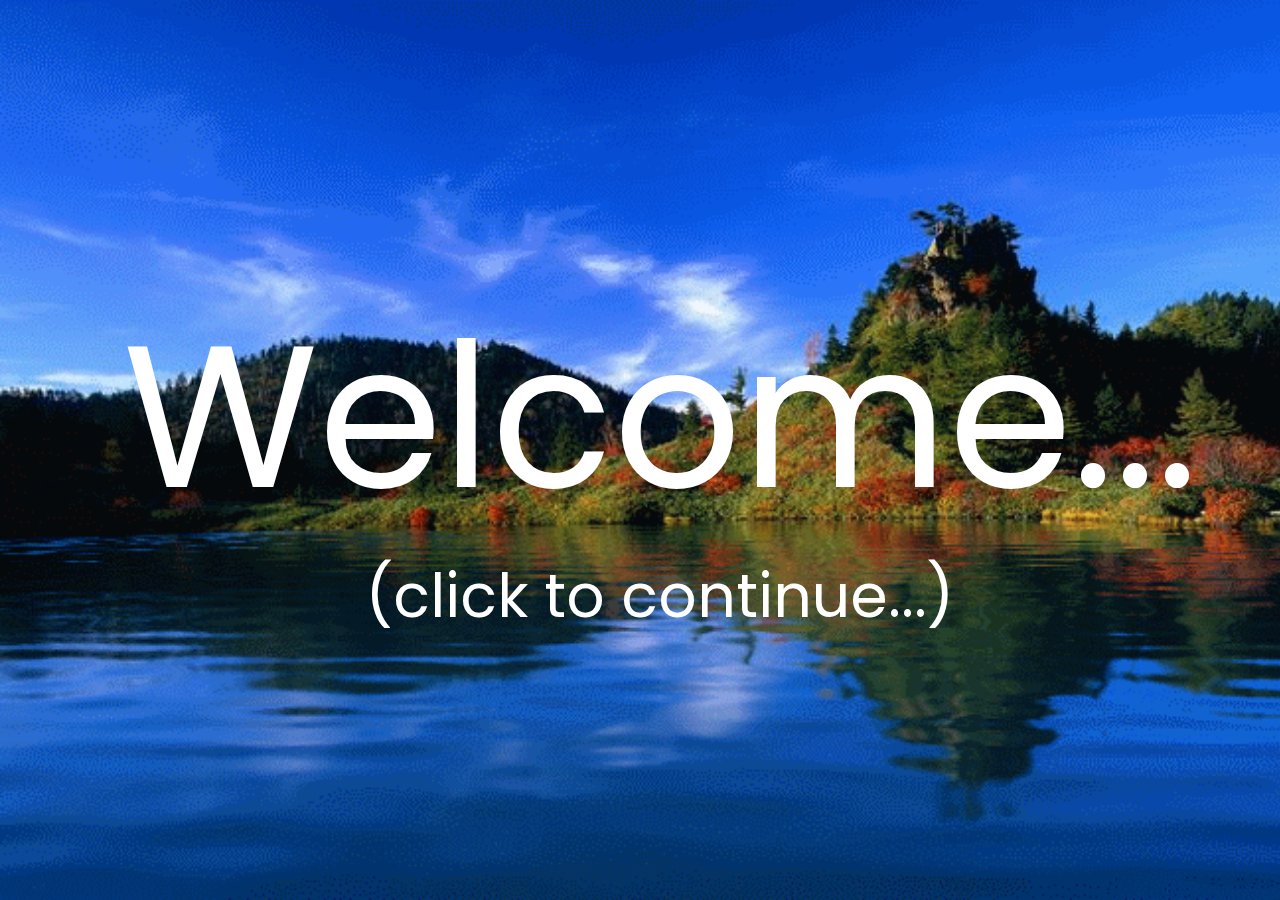
==== commit 26bad714: "Beta 1.2" ====
--- a/index.html
+++ b/index.html
@@ -20,7 +20,7 @@
     </style>
   </head>
   <body>
-    <div class="page offset">
+    <div class="page offset hide">
       <header class="page__default-remove header">
         <p class="header__title">WELCOME TO MY PORTFOLIO</p>
         <nav class="header__nav" id="header-nav">
@@ -97,6 +97,7 @@
           <a class="click__back-top" href="#header-nav">Back to top</a>
         </section>
         <section class="section work" id="work-history">
+          <p class="work__title">Work History</p>
           <ul class="work__employer-list page__default-remove">
             <li class="work__list-item">
               <div class="work__item work__CDAWindow">
@@ -148,7 +149,18 @@
                   the phone during my wedding. Considering how hectic their
                   program was prior, I thought it wise to take the opportunity
                   they gave me and find another company to work for. Sure
-                  enough, along came The Coeur d'Alene Window Company.
+                  enough, along came The Coeur d'Alene Window Company, and I am
+                  very grateful they gave me that opportunity.
+                </p>
+                <p class="work__details-paragraph">
+                  Five and a half years allowed me several varieties of
+                  challenging experiences. I was also able to travel to several
+                  states and meet several interesting people. Every week it
+                  seemed there was something new I was learning or doing. I was
+                  also fortunate enough to train several new employees. This
+                  further helped me hone my craft, better understand how to
+                  troubleshoot problems, and find appropriate solutions that I
+                  could explain in a way others could understand.
                 </p>
                 <p class="work__details-paragraph">
                   Probably the number one lesson I learned with this company is
@@ -440,6 +452,18 @@
                 opportunities demonstrated. This project is still in progress.
               </p>
             </div>
+            <div class="demonstrations__item">
+              <button
+                class="demonstrations__button demonstrations__website-button2"
+              >
+                Website: Todo
+              </button>
+              <p class="demonstration__description">
+                This project wasn't about design as it was more about OOP and
+                importing/exporting. Further, the organization and concision
+                taught many commercially-relavent practices.
+              </p>
+            </div>
           </div>
           <a class="click__back-top" href="#header-nav">Back to top</a>
         </section>
@@ -553,10 +577,10 @@
       </main>
       <footer class="footer">
         <p class="footer__copyright">&copy;2024 Brandon Dooley</p>
-        <p class="footer__update">Updated: November 27th, 2024</p>
+        <p class="footer__update">Updated: December 20th, 2024</p>
       </footer>
     </div>
-    <div class="panel">
+    <div class="panel hide">
       <button class="button__toggle-visibility-collapse">
         <img class="arrow" src="./images/leftarrow.png" />Collapse<img
           class="arrow"
@@ -618,6 +642,18 @@
       </div>
       <button type="button" class="captcha__close-button">Close</button>
     </div>
+    <div class="intro page__default-remove">
+      <ul class="intro__items" onload="fadeInAnimation">
+        <li class="intro__item page__default-remove">
+          <p class="intro__paragraph page__default-remove">Welcome...</p>
+        </li>
+        <li class="intro__item page__default-remove">
+          <p class="intro__paragraph2 page__default-remove">
+            (click to continue...)
+          </p>
+        </li>
+      </ul>
+    </div>
     <script defer src="./scripts/index.js"></script>
   </body>
 </html>
--- a/pages/index.css
+++ b/pages/index.css
@@ -1,5 +1,6 @@
 @import url(../vendor/normalize.css);
 @import url(../pages/fonts.css);
+@import url(../blocks/intro.css);
 @import url(../blocks/page.css);
 @import url(../blocks/header.css);
 @import url(../blocks/main.css);
